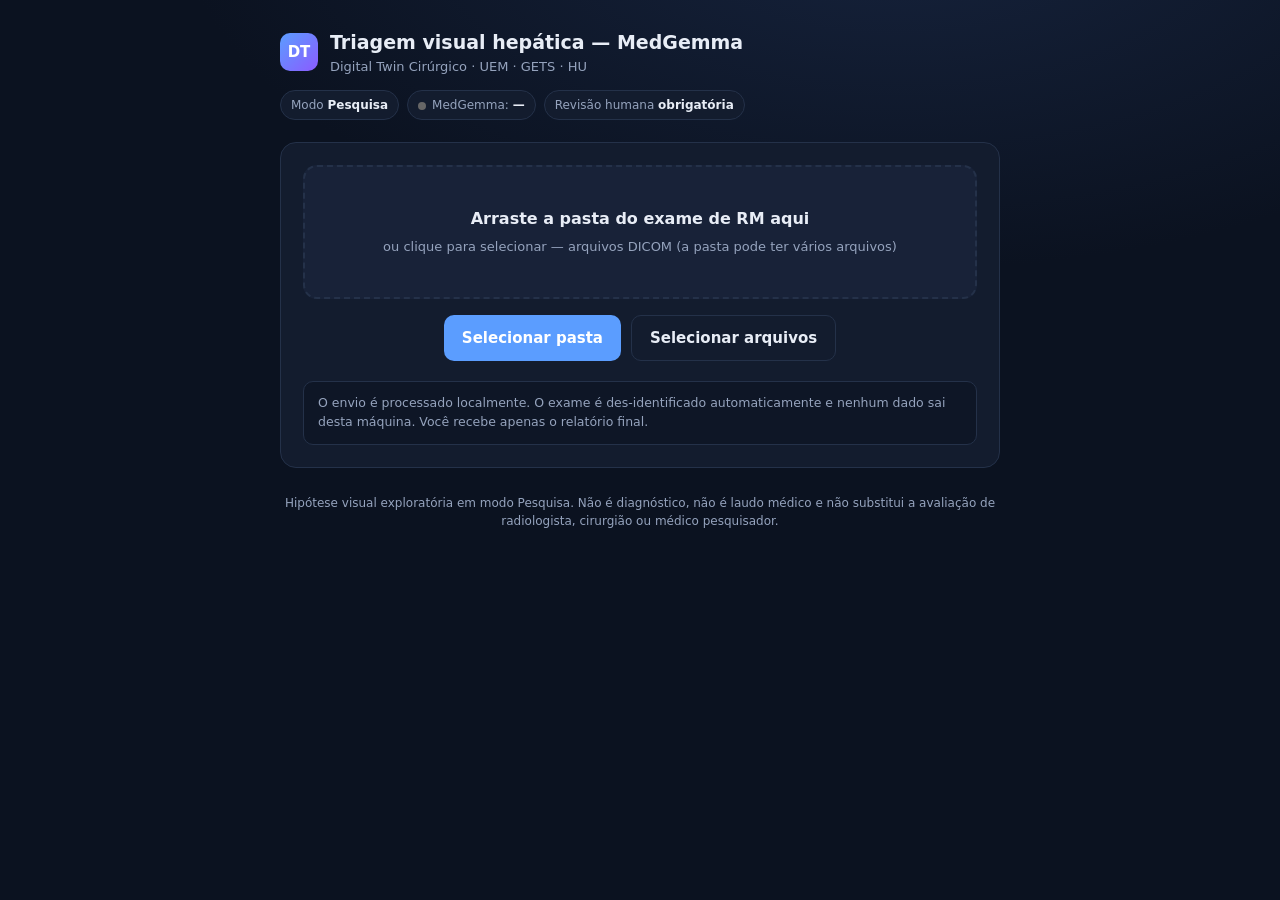
==== webapp/static/index.html @ 275a1f9d "feat: integrate MedGemma screening and web workflow" ====
<!DOCTYPE html>
<html lang="pt-BR">
<head>
<meta charset="UTF-8" />
<meta name="viewport" content="width=device-width, initial-scale=1.0" />
<title>Triagem Hepática — MedGemma (Pesquisa)</title>
<style>
  :root{
    --bg:#0b1220; --panel:#131c2e; --panel2:#182238; --line:#243149;
    --ink:#e8edf6; --mut:#95a3bd; --acc:#5b9dff; --acc2:#3f7fe0;
    --pos:#f2a33c; --neg:#39c07f; --inc:#8aa0c0; --warn:#e2b93b;
  }
  *{box-sizing:border-box}
  body{margin:0;background:radial-gradient(1200px 600px at 70% -10%,#16233d 0,var(--bg) 60%);
    color:var(--ink);font:15px/1.5 system-ui,Segoe UI,Roboto,Arial,sans-serif;min-height:100vh}
  .wrap{max-width:760px;margin:0 auto;padding:28px 20px 60px}
  header{display:flex;align-items:center;gap:12px;margin-bottom:6px}
  .logo{width:38px;height:38px;border-radius:10px;background:linear-gradient(135deg,var(--acc),#8b5bff);
    display:grid;place-items:center;font-weight:800;color:#fff}
  h1{font-size:19px;margin:0}
  .sub{color:var(--mut);font-size:13px;margin:0}
  .badges{display:flex;gap:8px;margin:14px 0 22px;flex-wrap:wrap}
  .chip{font-size:12px;padding:5px 10px;border-radius:999px;border:1px solid var(--line);
    background:var(--panel);color:var(--mut)}
  .chip b{color:var(--ink)}
  .dot{display:inline-block;width:8px;height:8px;border-radius:50%;margin-right:6px;vertical-align:middle}
  .card{background:var(--panel);border:1px solid var(--line);border-radius:16px;padding:22px}
  .drop{border:2px dashed var(--line);border-radius:14px;padding:40px 20px;text-align:center;
    cursor:pointer;transition:.15s;background:var(--panel2)}
  .drop:hover,.drop.hot{border-color:var(--acc);background:#1b2740}
  .drop .big{font-size:16px;font-weight:600}
  .drop .small{color:var(--mut);font-size:13px;margin-top:6px}
  .btns{display:flex;gap:10px;justify-content:center;margin-top:16px;flex-wrap:wrap}
  button{font:inherit;border:0;border-radius:10px;padding:11px 18px;cursor:pointer;font-weight:600}
  .primary{background:var(--acc);color:#fff}.primary:hover{background:var(--acc2)}
  .ghost{background:transparent;color:var(--ink);border:1px solid var(--line)}
  .hidden{display:none}
  .prog{height:10px;border-radius:999px;background:#0e1626;overflow:hidden;border:1px solid var(--line)}
  .bar{height:100%;width:5%;background:linear-gradient(90deg,var(--acc),#8b5bff);transition:width .5s}
  .step{margin-top:14px;color:var(--mut);font-size:14px;display:flex;align-items:center;gap:10px}
  .spin{width:16px;height:16px;border:2px solid var(--line);border-top-color:var(--acc);border-radius:50%;
    animation:sp 1s linear infinite}
  @keyframes sp{to{transform:rotate(360deg)}}
  .verdict{display:flex;align-items:center;gap:14px;margin-bottom:4px}
  .vbadge{font-size:15px;font-weight:800;letter-spacing:.5px;padding:8px 14px;border-radius:10px}
  .v-POSITIVA{background:rgba(242,163,60,.15);color:var(--pos);border:1px solid rgba(242,163,60,.4)}
  .v-NEGATIVA{background:rgba(57,192,127,.13);color:var(--neg);border:1px solid rgba(57,192,127,.4)}
  .v-INCONCLUSIVA{background:rgba(138,160,192,.13);color:var(--inc);border:1px solid rgba(138,160,192,.4)}
  .v-FALHA{background:rgba(226,185,59,.12);color:var(--warn);border:1px solid rgba(226,185,59,.4)}
  h2{font-size:16px;margin:18px 0 6px}
  .field{margin-top:12px}
  .field .k{font-size:12px;color:var(--mut);text-transform:uppercase;letter-spacing:.4px}
  .field .v{margin-top:3px}
  ul{margin:6px 0 0;padding-left:18px}li{margin:2px 0}
  .meta{display:flex;gap:8px;flex-wrap:wrap;margin-top:8px}
  .conf{font-weight:700;text-transform:capitalize}
  .note{margin-top:20px;padding:12px 14px;border-radius:10px;background:#0e1626;border:1px solid var(--line);
    color:var(--mut);font-size:12.5px}
  .err-ico{font-size:30px}
  footer{color:var(--mut);font-size:12px;text-align:center;margin-top:26px}
  a{color:var(--acc)}
</style>
</head>
<body>
<div class="wrap">
  <header>
    <div class="logo">DT</div>
    <div>
      <h1>Triagem visual hepática — MedGemma</h1>
      <p class="sub">Digital Twin Cirúrgico · UEM · GETS · HU</p>
    </div>
  </header>

  <div class="badges">
    <span class="chip">Modo <b>Pesquisa</b></span>
    <span class="chip" id="backendChip"><span class="dot" style="background:#666"></span>MedGemma: <b id="backendState">verificando…</b></span>
    <span class="chip">Revisão humana <b>obrigatória</b></span>
  </div>

  <!-- UPLOAD -->
  <div class="card" id="uploadCard">
    <div class="drop" id="drop">
      <div class="big">Arraste a pasta do exame de RM aqui</div>
      <div class="small">ou clique para selecionar — arquivos DICOM (a pasta pode ter vários arquivos)</div>
    </div>
    <div class="btns">
      <button class="primary" id="pickFolder">Selecionar pasta</button>
      <button class="ghost" id="pickFiles">Selecionar arquivos</button>
    </div>
    <input id="folderInput" type="file" webkitdirectory directory multiple class="hidden" />
    <input id="fileInput" type="file" multiple class="hidden" />
    <div class="note">O envio é processado localmente. O exame é des-identificado automaticamente
      e nenhum dado sai desta máquina. Você recebe apenas o relatório final.</div>
  </div>

  <!-- PROGRESS -->
  <div class="card hidden" id="progCard">
    <div class="prog"><div class="bar" id="bar"></div></div>
    <div class="step"><div class="spin"></div><span id="stepLabel">Enviando…</span></div>
    <div class="note">Processando: leitura, des-identificação, segmentação do fígado e análise MedGemma —
      tudo automático. Isso pode levar de alguns segundos a alguns minutos.</div>
  </div>

  <!-- RESULT -->
  <div class="card hidden" id="resultCard"></div>

  <div class="btns hidden" id="againBtns">
    <button class="primary" id="again">Nova análise</button>
  </div>

  <footer>
    Hipótese visual exploratória em modo Pesquisa. Não é diagnóstico, não é laudo médico e não
    substitui a avaliação de radiologista, cirurgião ou médico pesquisador.
  </footer>
</div>

<script>
const $ = s => document.querySelector(s);
const show = (el,on)=>el.classList.toggle('hidden',!on);
const STEP_LABELS = {recebendo:'Recebendo exame',ingestao:'Lendo e des-identificando o exame',
  segmentacao:'Segmentando o fígado',montagem:'Preparando a análise',
  medgemma:'Analisando com MedGemma',concluido:'Concluído'};

async function refreshBackend(){
  try{
    const r = await (await fetch('/api/health')).json();
    const map = {pronto:['#39c07f','pronto'],carregando:['#e2b93b','carregando…'],desligado:['#e26060','desligado']};
    const [c,t] = map[r.backend]||['#666','—'];
    $('#backendChip').querySelector('.dot').style.background=c;
    $('#backendState').textContent=t;
  }catch{ $('#backendState').textContent='—'; }
}
refreshBackend(); setInterval(refreshBackend, 8000);

// ---- coleta de arquivos (pasta ou avulsos), preservando caminho relativo ----
async function entryFiles(entry, base, out){
  if(entry.isFile){
    await new Promise(res=>entry.file(f=>{out.push({file:f,rel:base+entry.name});res();}));
  }else if(entry.isDirectory){
    const rd = entry.createReader();
    const ents = await new Promise(res=>rd.readEntries(res));
    for(const e of ents) await entryFiles(e, base+entry.name+'/', out);
  }
}
async function fromDrop(dt){
  const items = dt.items ? [...dt.items] : [];
  const out=[];
  const entries = items.map(i=>i.webkitGetAsEntry && i.webkitGetAsEntry()).filter(Boolean);
  if(entries.length){ for(const e of entries) await entryFiles(e,'',out); return out; }
  return [...dt.files].map(f=>({file:f,rel:f.name}));
}
function fromInput(input){
  return [...input.files].map(f=>({file:f, rel:f.webkitRelativePath||f.name}));
}

let polling=null;
async function startAnalysis(items){
  const dicoms = items.filter(x=>x.file.size>0);
  if(!dicoms.length){ return; }
  show($('#uploadCard'),false); show($('#resultCard'),false); show($('#againBtns'),false);
  show($('#progCard'),true); setBar(6,'Enviando exame…');
  const fd = new FormData();
  const rels=[];
  for(const {file,rel} of dicoms){ fd.append('files', file, file.name); rels.push(rel); }
  fd.append('relpaths', JSON.stringify(rels));
  let job;
  try{
    job = await (await fetch('/api/analyze',{method:'POST',body:fd})).json();
  }catch(e){ return renderGraceful({motivo:'Não foi possível enviar o exame ao servidor.',detalhe:''}); }
  if(!job.job_id){ return renderGraceful({motivo:'Falha ao iniciar a análise.',detalhe:''}); }
  poll(job.job_id);
}
function setBar(p,label){ $('#bar').style.width=Math.max(5,p)+'%'; if(label) $('#stepLabel').textContent=label; }
function poll(id){
  clearInterval(polling);
  polling=setInterval(async()=>{
    let s;
    try{ s = await (await fetch('/api/status/'+id)).json(); }catch{ return; }
    setBar(s.progress||10, STEP_LABELS[s.step]||'Processando…');
    if(s.state==='done'){ clearInterval(polling); renderResult(s.result); }
  }, 1500);
}

function el(tag,cls,html){const e=document.createElement(tag);if(cls)e.className=cls;if(html!=null)e.innerHTML=html;return e;}
function field(k,v){const f=el('div','field');f.appendChild(el('div','k',k));f.appendChild(el('div','v',v));return f;}
function list(arr){ if(!arr||!arr.length) return '<span style="color:var(--mut)">—</span>';
  return '<ul>'+arr.map(x=>'<li>'+escapeHtml(String(x))+'</li>').join('')+'</ul>'; }
function escapeHtml(s){return s.replace(/[&<>"]/g,c=>({'&':'&amp;','<':'&lt;','>':'&gt;','"':'&quot;'}[c]));}

function renderResult(result){
  show($('#progCard'),false); show($('#againBtns'),true); show($('#resultCard'),true);
  if(!result || result.status!=='concluido') return renderGraceful(result||{});
  const rep = result.report||{};
  const verdict = (rep.resultado_hipotese||'INCONCLUSIVA').toUpperCase();
  const c = $('#resultCard'); c.innerHTML='';
  const head = el('div','verdict');
  head.appendChild(el('span','vbadge v-'+(['POSITIVA','NEGATIVA','INCONCLUSIVA'].includes(verdict)?verdict:'INCONCLUSIVA'), verdict));
  head.appendChild(el('div','', '<div style="font-weight:700">Hipótese visual</div><div class="sub">Triagem em modo Pesquisa</div>'));
  c.appendChild(head);
  c.appendChild(field('Resumo do achado', escapeHtml(rep.resumo_do_achado||'—')));
  c.appendChild(field('Localização aproximada', escapeHtml(rep.localizacao_aproximada||'—')));
  c.appendChild(field('Sinais visuais observados', list(rep.sinais_visuais_observados)));
  const conf = field('Confiança', '<span class="conf">'+escapeHtml(rep.confianca||'—')+'</span>');
  c.appendChild(conf);
  c.appendChild(field('Limitações da análise', list(rep.limitacoes_da_analise)));
  const meta = el('div','meta');
  meta.appendChild(el('span','chip','Modelo: <b>'+escapeHtml(result.model_version||'MedGemma')+'</b>'));
  meta.appendChild(el('span','chip','Escala: <b>'+escapeHtml(result.model_parameter_scale||'—')+'</b>'));
  meta.appendChild(el('span','chip','Status: <b>revisão humana obrigatória</b>'));
  c.appendChild(meta);
  c.appendChild(el('div','note', escapeHtml(result.disclaimer||'')));
}
function renderGraceful(r){
  show($('#progCard'),false); show($('#againBtns'),true); show($('#resultCard'),true);
  const c=$('#resultCard'); c.innerHTML='';
  const head=el('div','verdict');
  head.appendChild(el('span','vbadge v-FALHA','ANÁLISE NÃO CONCLUÍDA'));
  head.appendChild(el('div','','<div style="font-weight:700">'+escapeHtml(r.titulo||'Não foi possível concluir')+'</div>'));
  c.appendChild(head);
  c.appendChild(field('O que aconteceu', escapeHtml(r.motivo||'Não foi possível concluir a análise deste exame.')));
  c.appendChild(el('div','note','Nenhum resultado clínico foi gerado. O sistema nunca inventa um achado: quando '+
    'algo impede a análise, ele avisa em vez de produzir um relatório falso.<br><br>'+escapeHtml(r.disclaimer||'')));
}

// ---- eventos ----
const drop=$('#drop');
drop.addEventListener('click',()=>$('#folderInput').click());
$('#pickFolder').addEventListener('click',()=>$('#folderInput').click());
$('#pickFiles').addEventListener('click',()=>$('#fileInput').click());
$('#folderInput').addEventListener('change',e=>startAnalysis(fromInput(e.target)));
$('#fileInput').addEventListener('change',e=>startAnalysis(fromInput(e.target)));
;['dragenter','dragover'].forEach(ev=>drop.addEventListener(ev,e=>{e.preventDefault();drop.classList.add('hot');}));
;['dragleave','drop'].forEach(ev=>drop.addEventListener(ev,e=>{e.preventDefault();drop.classList.remove('hot');}));
drop.addEventListener('drop',async e=>{ const items=await fromDrop(e.dataTransfer); startAnalysis(items); });
$('#again').addEventListener('click',()=>{
  show($('#resultCard'),false); show($('#againBtns'),false); show($('#uploadCard'),true);
  $('#folderInput').value=''; $('#fileInput').value='';
});
</script>
</body>
</html>
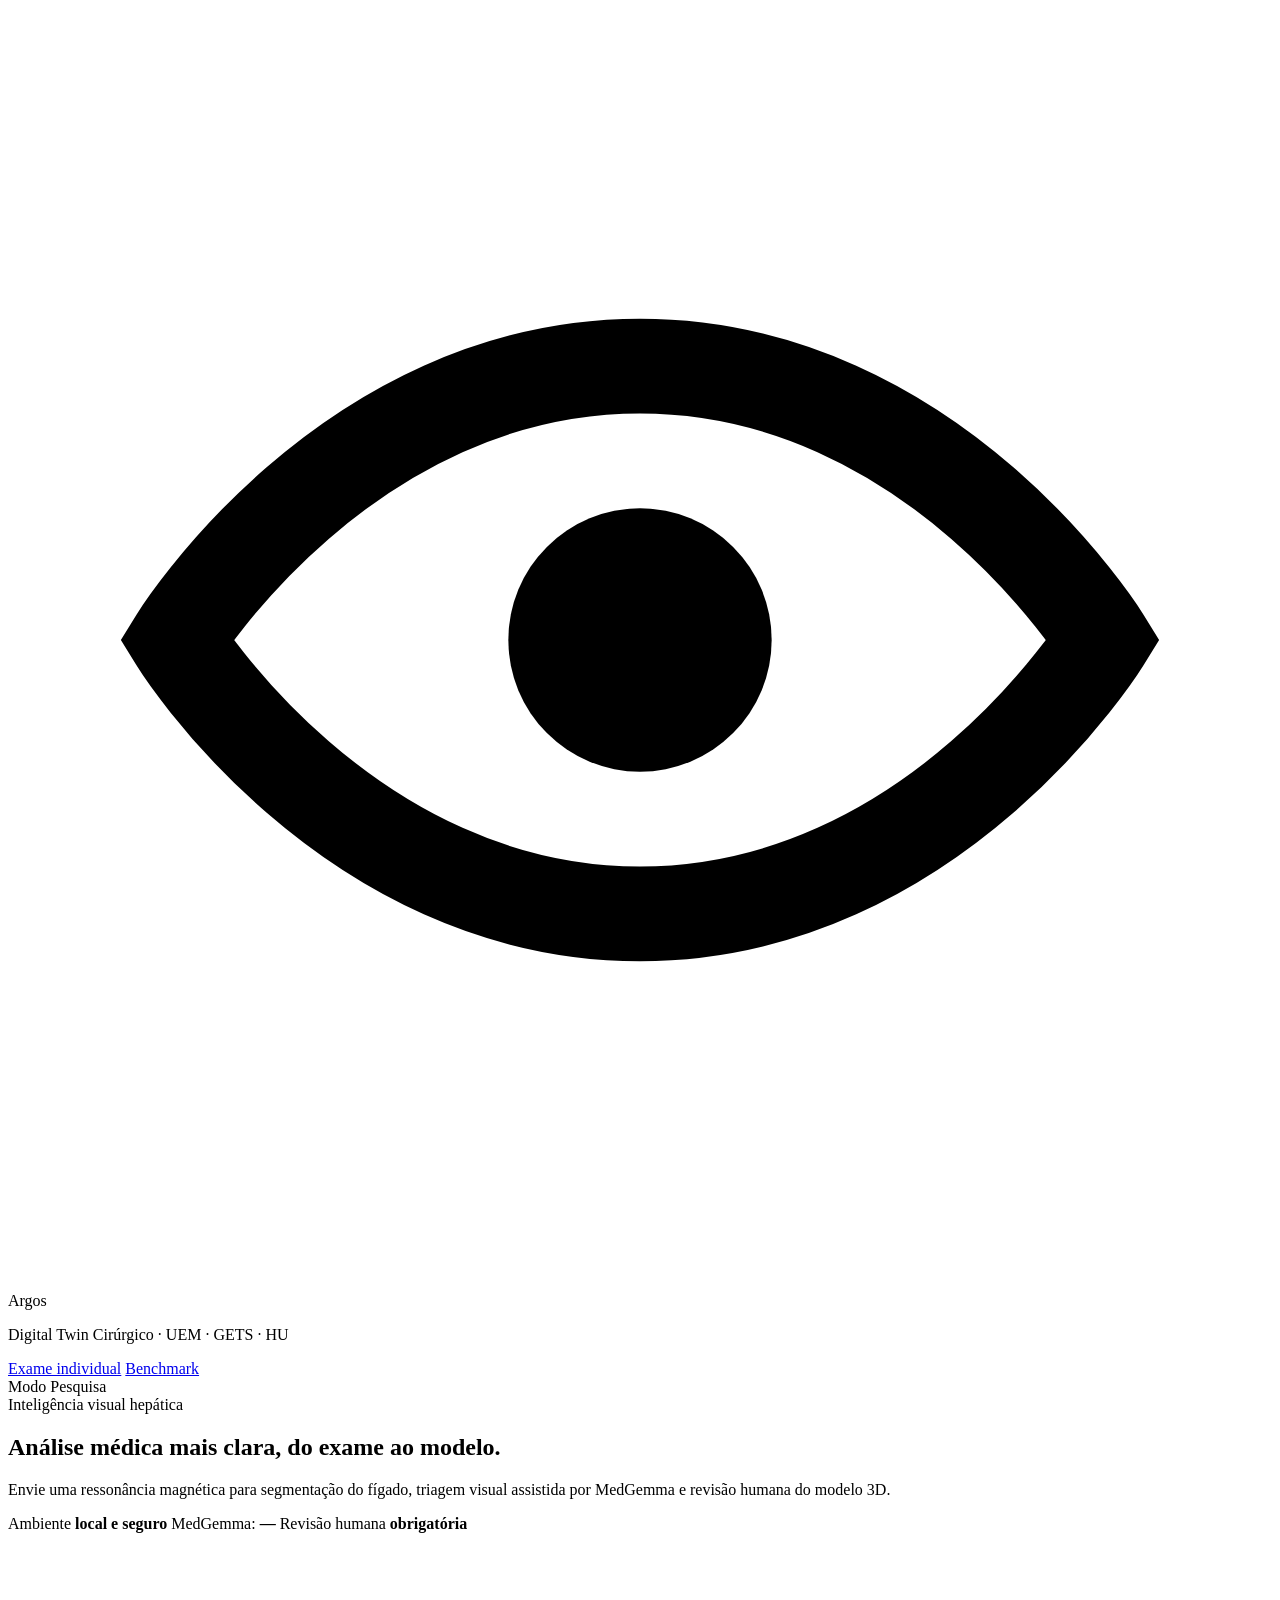
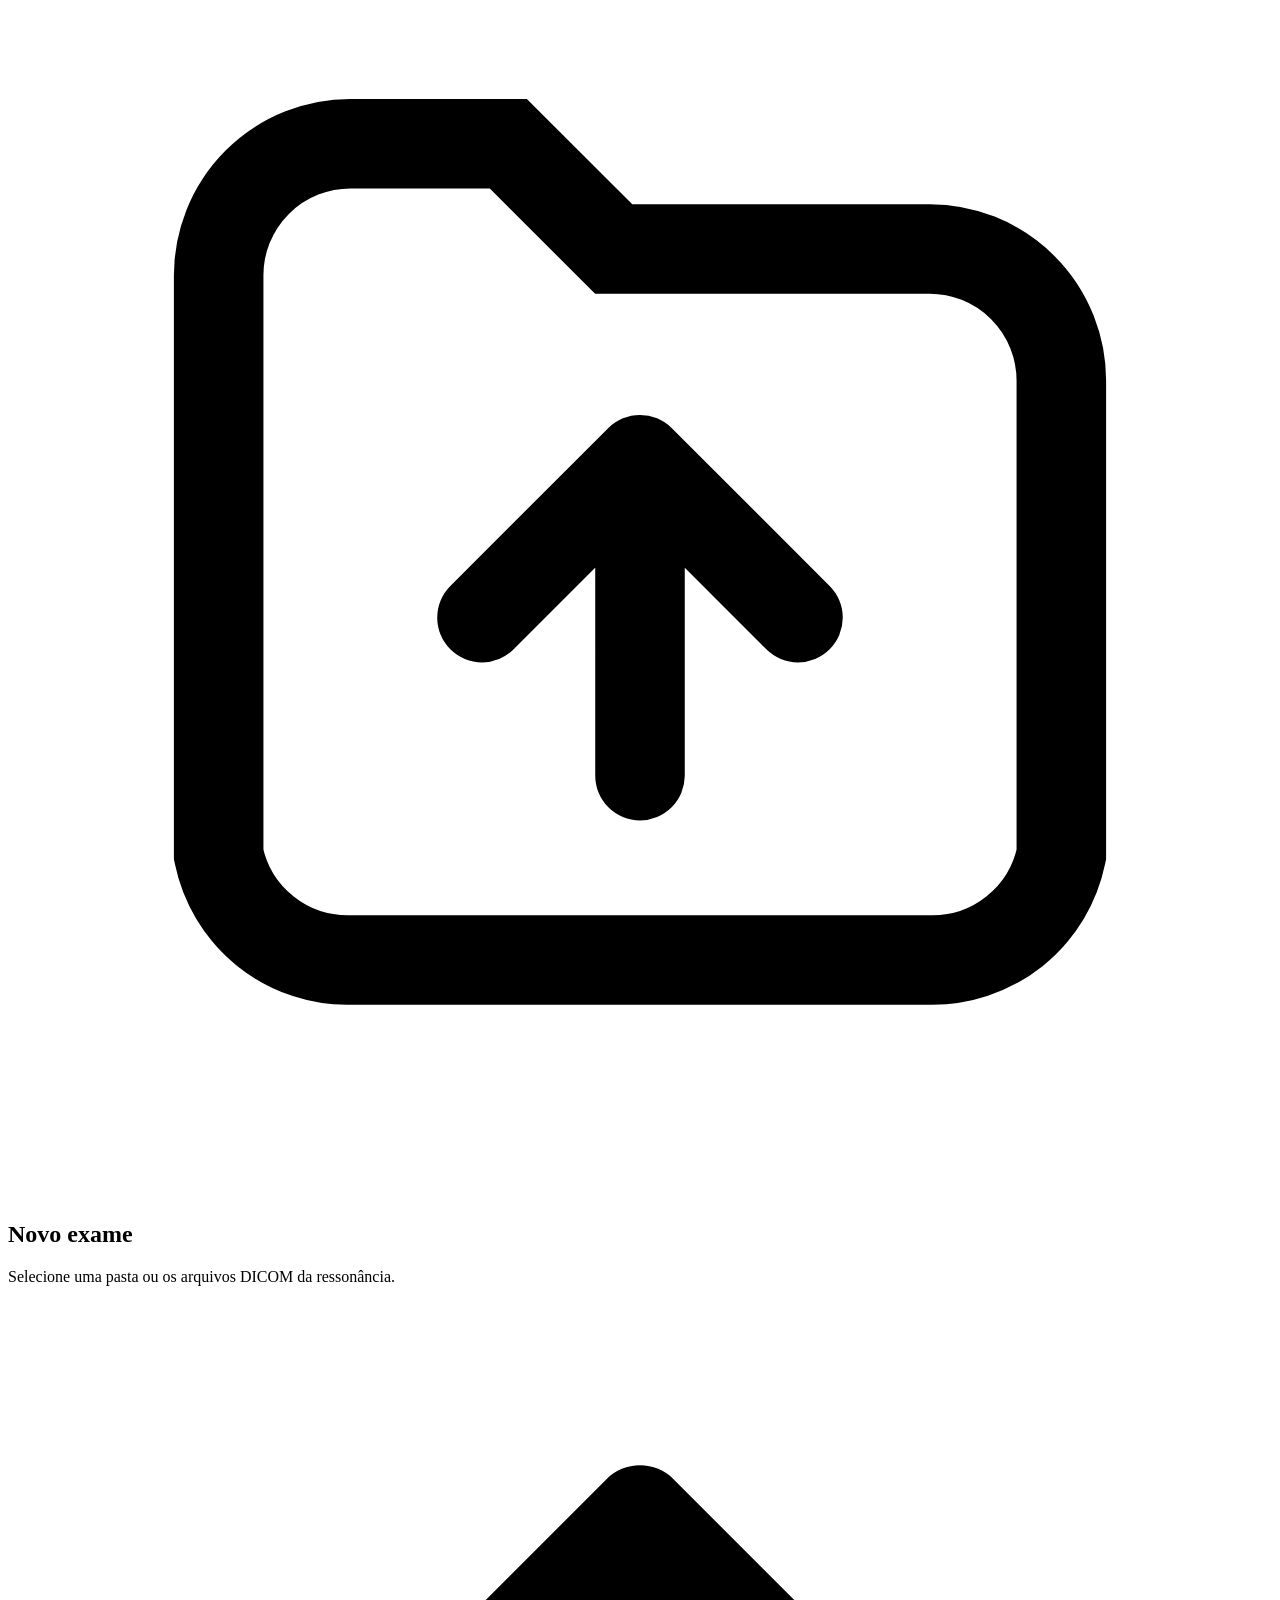
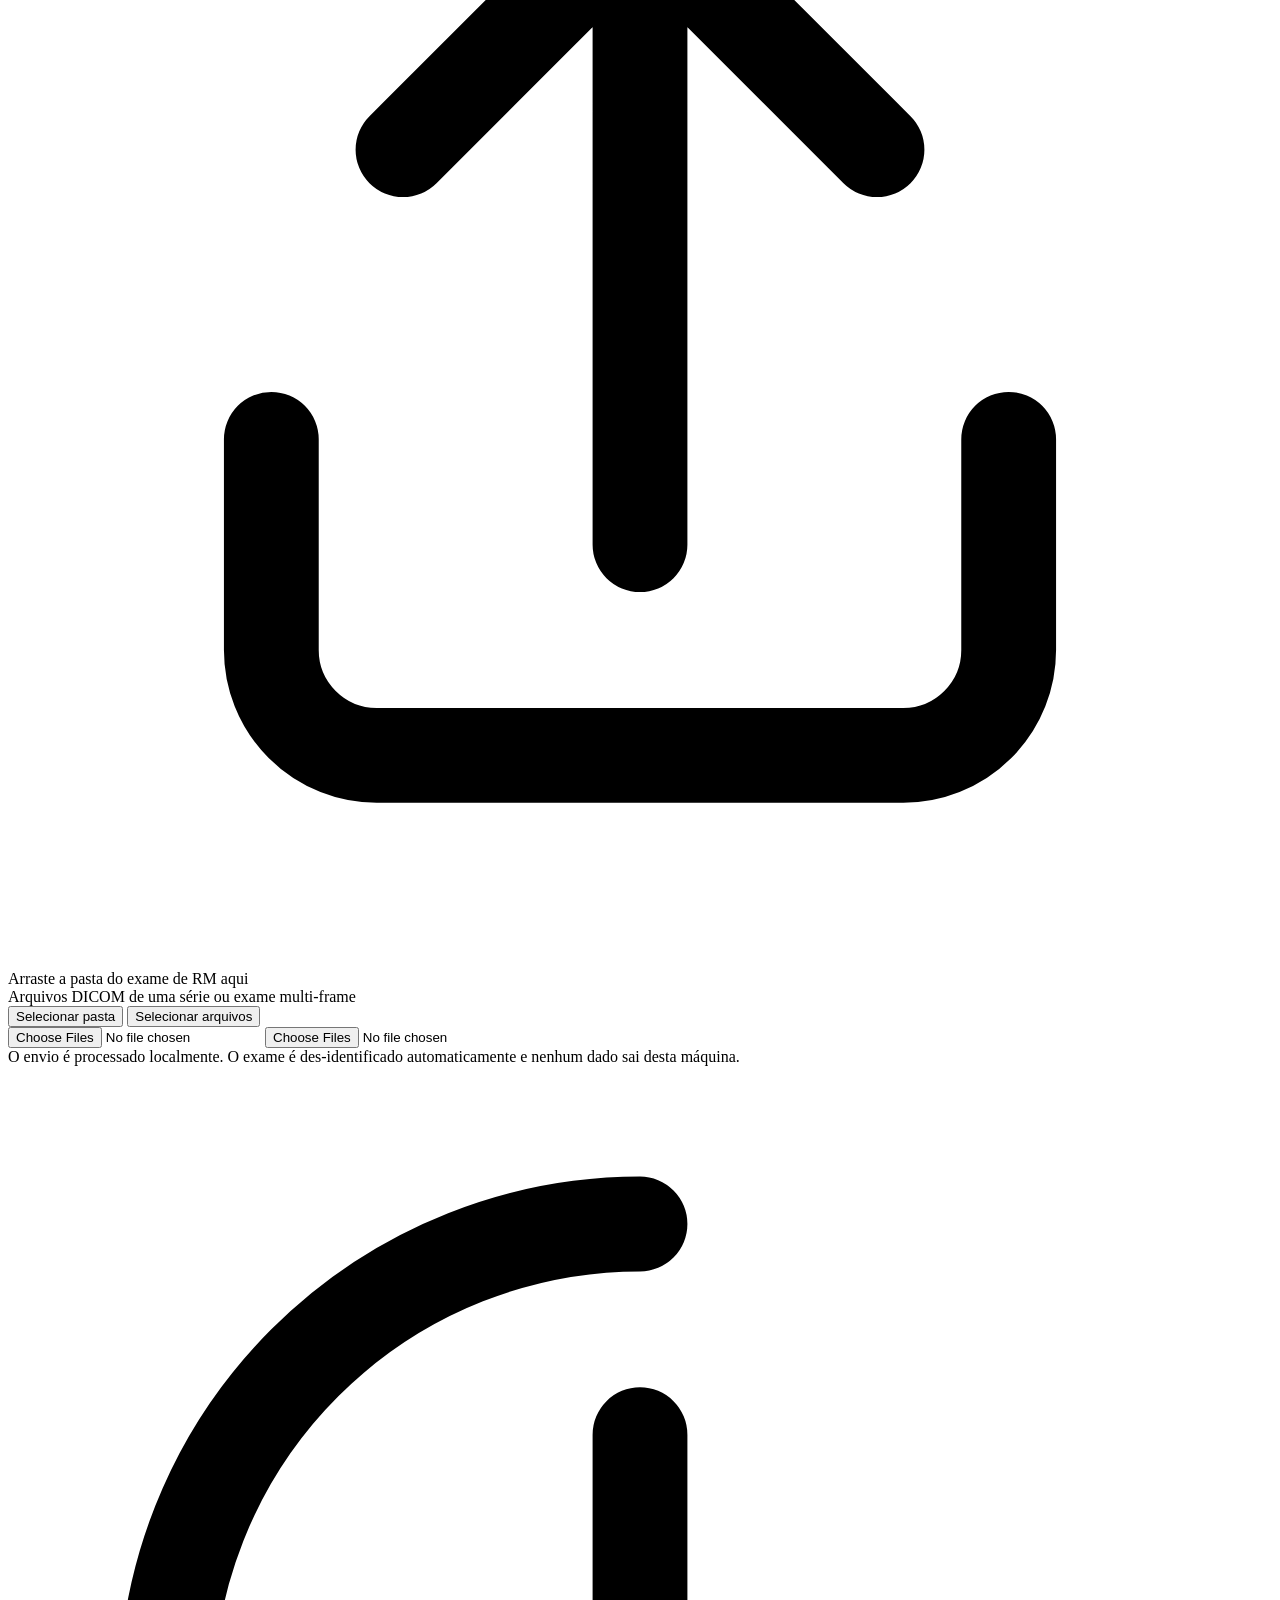
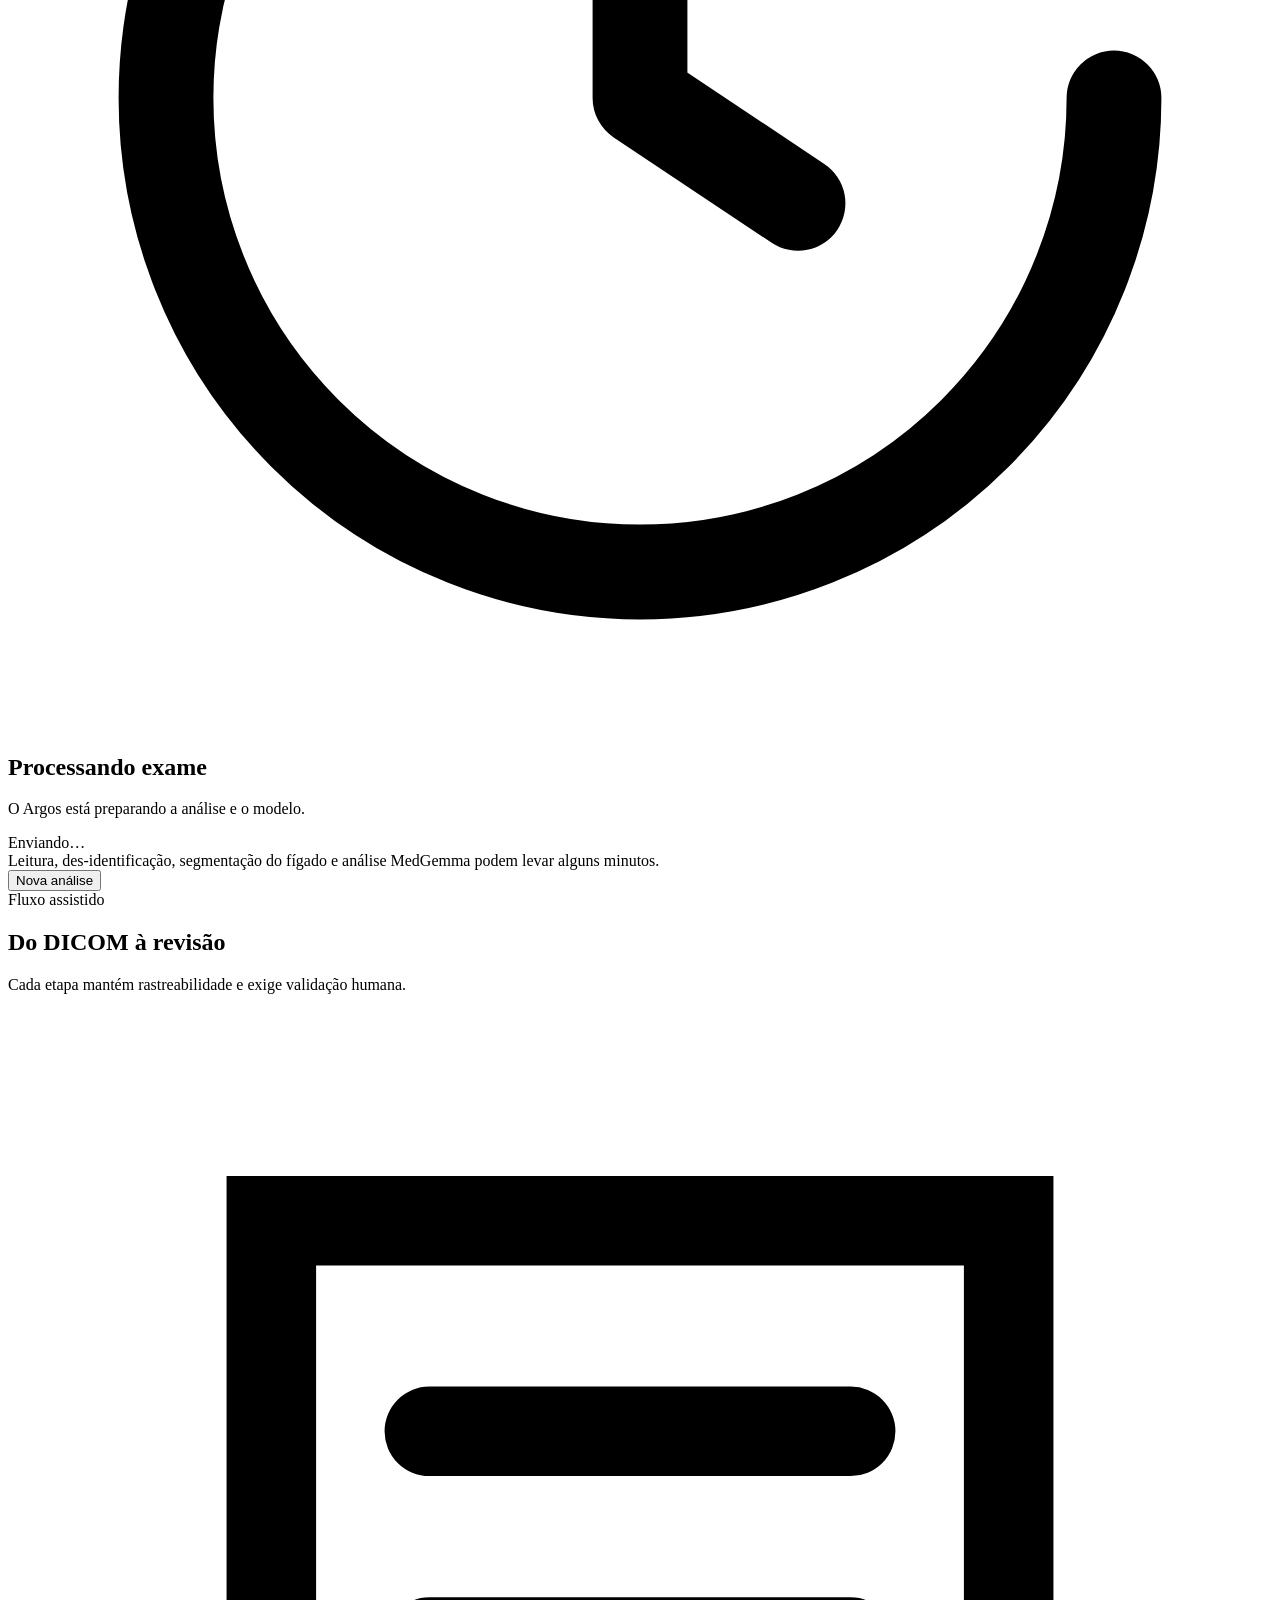
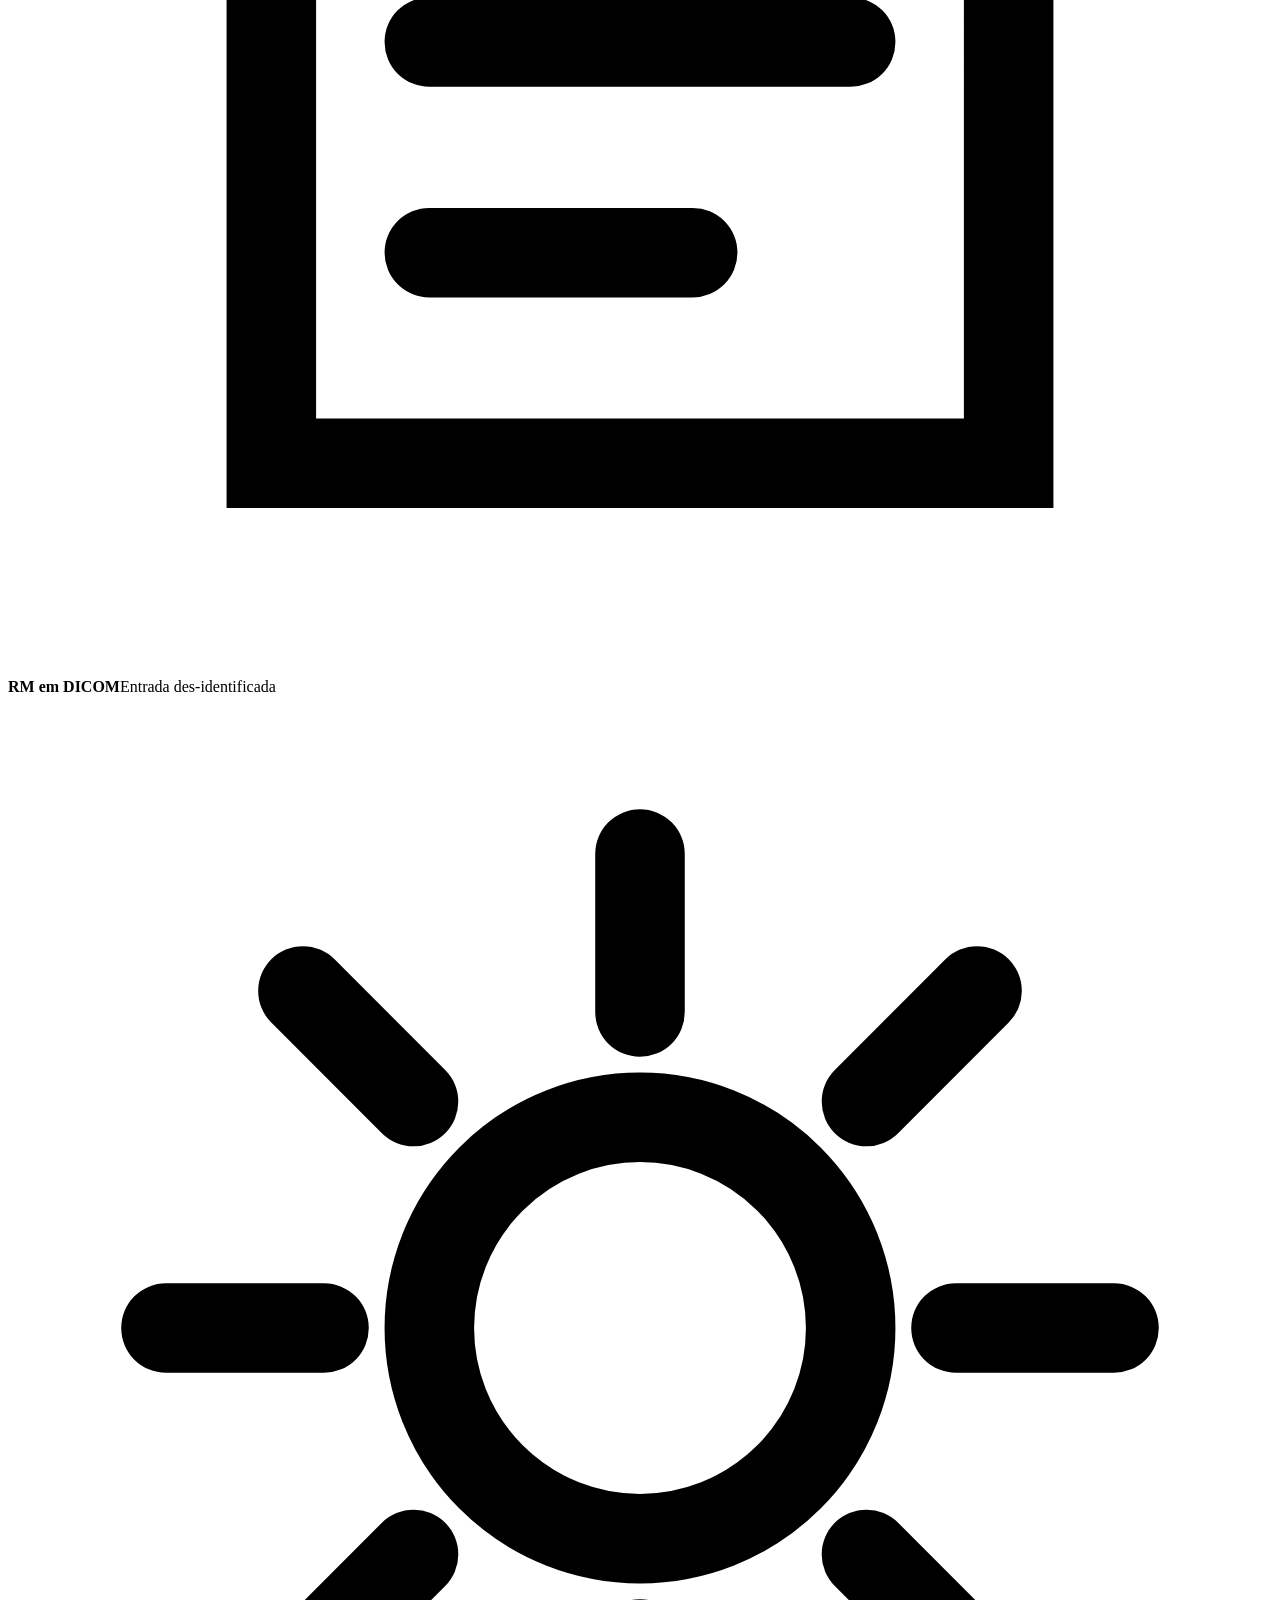
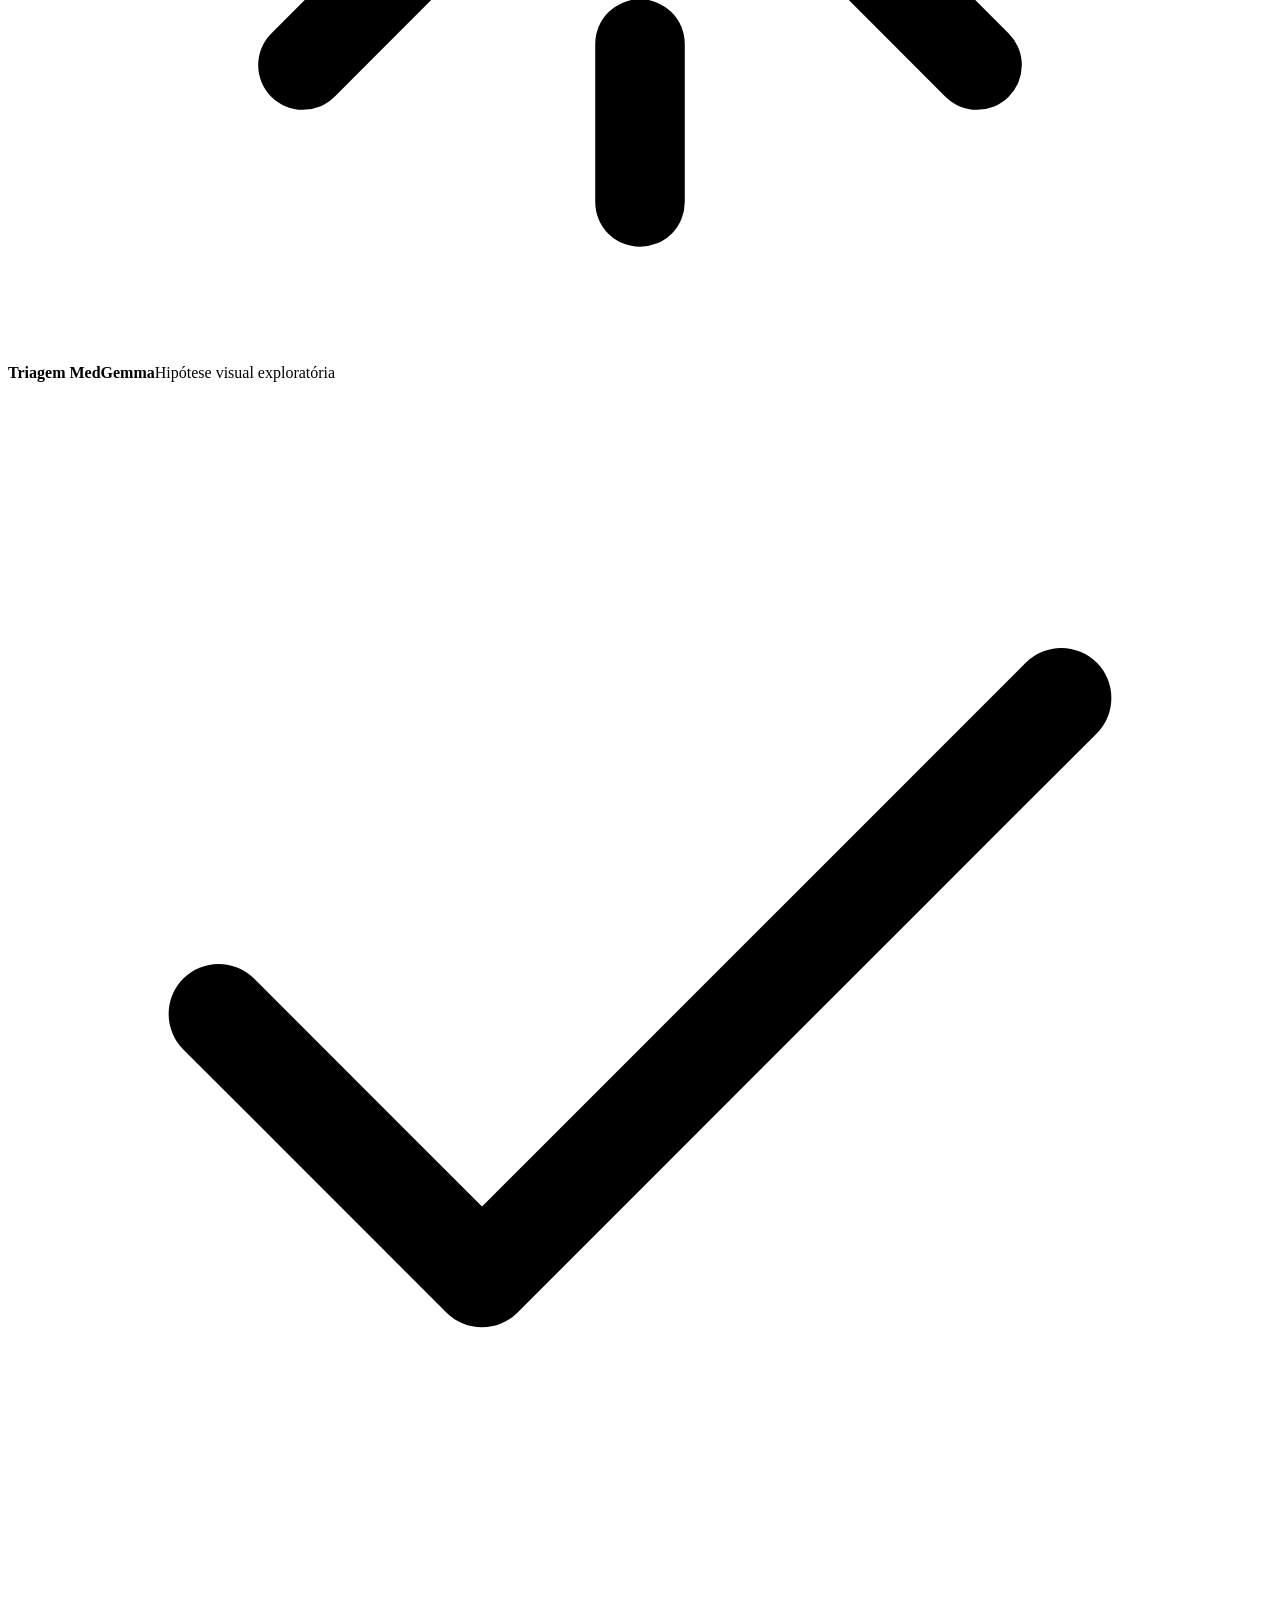
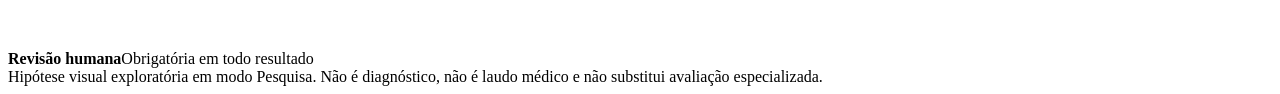
==== commit 85096c40: "chore(sync): alinha o repositório ao código atual (Windows+MAC) Traz o código autoritativo atual por" ====
--- a/webapp/static/index.html
+++ b/webapp/static/index.html
@@ -3,115 +3,90 @@
 <head>
 <meta charset="UTF-8" />
 <meta name="viewport" content="width=device-width, initial-scale=1.0" />
-<title>Triagem Hepática — MedGemma (Pesquisa)</title>
-<style>
-  :root{
-    --bg:#0b1220; --panel:#131c2e; --panel2:#182238; --line:#243149;
-    --ink:#e8edf6; --mut:#95a3bd; --acc:#5b9dff; --acc2:#3f7fe0;
-    --pos:#f2a33c; --neg:#39c07f; --inc:#8aa0c0; --warn:#e2b93b;
-  }
-  *{box-sizing:border-box}
-  body{margin:0;background:radial-gradient(1200px 600px at 70% -10%,#16233d 0,var(--bg) 60%);
-    color:var(--ink);font:15px/1.5 system-ui,Segoe UI,Roboto,Arial,sans-serif;min-height:100vh}
-  .wrap{max-width:760px;margin:0 auto;padding:28px 20px 60px}
-  header{display:flex;align-items:center;gap:12px;margin-bottom:6px}
-  .logo{width:38px;height:38px;border-radius:10px;background:linear-gradient(135deg,var(--acc),#8b5bff);
-    display:grid;place-items:center;font-weight:800;color:#fff}
-  h1{font-size:19px;margin:0}
-  .sub{color:var(--mut);font-size:13px;margin:0}
-  .badges{display:flex;gap:8px;margin:14px 0 22px;flex-wrap:wrap}
-  .chip{font-size:12px;padding:5px 10px;border-radius:999px;border:1px solid var(--line);
-    background:var(--panel);color:var(--mut)}
-  .chip b{color:var(--ink)}
-  .dot{display:inline-block;width:8px;height:8px;border-radius:50%;margin-right:6px;vertical-align:middle}
-  .card{background:var(--panel);border:1px solid var(--line);border-radius:16px;padding:22px}
-  .drop{border:2px dashed var(--line);border-radius:14px;padding:40px 20px;text-align:center;
-    cursor:pointer;transition:.15s;background:var(--panel2)}
-  .drop:hover,.drop.hot{border-color:var(--acc);background:#1b2740}
-  .drop .big{font-size:16px;font-weight:600}
-  .drop .small{color:var(--mut);font-size:13px;margin-top:6px}
-  .btns{display:flex;gap:10px;justify-content:center;margin-top:16px;flex-wrap:wrap}
-  button{font:inherit;border:0;border-radius:10px;padding:11px 18px;cursor:pointer;font-weight:600}
-  .primary{background:var(--acc);color:#fff}.primary:hover{background:var(--acc2)}
-  .ghost{background:transparent;color:var(--ink);border:1px solid var(--line)}
-  .hidden{display:none}
-  .prog{height:10px;border-radius:999px;background:#0e1626;overflow:hidden;border:1px solid var(--line)}
-  .bar{height:100%;width:5%;background:linear-gradient(90deg,var(--acc),#8b5bff);transition:width .5s}
-  .step{margin-top:14px;color:var(--mut);font-size:14px;display:flex;align-items:center;gap:10px}
-  .spin{width:16px;height:16px;border:2px solid var(--line);border-top-color:var(--acc);border-radius:50%;
-    animation:sp 1s linear infinite}
-  @keyframes sp{to{transform:rotate(360deg)}}
-  .verdict{display:flex;align-items:center;gap:14px;margin-bottom:4px}
-  .vbadge{font-size:15px;font-weight:800;letter-spacing:.5px;padding:8px 14px;border-radius:10px}
-  .v-POSITIVA{background:rgba(242,163,60,.15);color:var(--pos);border:1px solid rgba(242,163,60,.4)}
-  .v-NEGATIVA{background:rgba(57,192,127,.13);color:var(--neg);border:1px solid rgba(57,192,127,.4)}
-  .v-INCONCLUSIVA{background:rgba(138,160,192,.13);color:var(--inc);border:1px solid rgba(138,160,192,.4)}
-  .v-FALHA{background:rgba(226,185,59,.12);color:var(--warn);border:1px solid rgba(226,185,59,.4)}
-  h2{font-size:16px;margin:18px 0 6px}
-  .field{margin-top:12px}
-  .field .k{font-size:12px;color:var(--mut);text-transform:uppercase;letter-spacing:.4px}
-  .field .v{margin-top:3px}
-  ul{margin:6px 0 0;padding-left:18px}li{margin:2px 0}
-  .meta{display:flex;gap:8px;flex-wrap:wrap;margin-top:8px}
-  .conf{font-weight:700;text-transform:capitalize}
-  .note{margin-top:20px;padding:12px 14px;border-radius:10px;background:#0e1626;border:1px solid var(--line);
-    color:var(--mut);font-size:12.5px}
-  .err-ico{font-size:30px}
-  footer{color:var(--mut);font-size:12px;text-align:center;margin-top:26px}
-  a{color:var(--acc)}
-</style>
+<title>Argos — Análise hepática assistida</title>
+<link rel="stylesheet" href="/argos.css" />
 </head>
 <body>
-<div class="wrap">
-  <header>
-    <div class="logo">DT</div>
-    <div>
-      <h1>Triagem visual hepática — MedGemma</h1>
-      <p class="sub">Digital Twin Cirúrgico · UEM · GETS · HU</p>
+<div class="app-shell">
+  <header class="app-header">
+    <div class="brand">
+      <div class="brand-mark" aria-hidden="true">
+        <svg viewBox="0 0 24 24" fill="none"><path d="M3.2 12s3.2-5.2 8.8-5.2S20.8 12 20.8 12 17.6 17.2 12 17.2 3.2 12 3.2 12Z" stroke="currentColor" stroke-width="1.8"/><circle cx="12" cy="12" r="2.5" fill="currentColor"/></svg>
+      </div>
+      <div><p class="brand-name">Argos</p><p class="brand-subtitle">Digital Twin Cirúrgico · UEM · GETS · HU</p></div>
     </div>
+    <nav class="app-nav" aria-label="Navegação principal">
+      <a class="active" href="/">Exame individual</a>
+      <a href="/benchmark.html">Benchmark</a>
+    </nav>
+    <div class="header-context"><span class="research-pill">Modo Pesquisa</span></div>
   </header>
 
-  <div class="badges">
-    <span class="chip">Modo <b>Pesquisa</b></span>
-    <span class="chip" id="backendChip"><span class="dot" style="background:#666"></span>MedGemma: <b id="backendState">verificando…</b></span>
-    <span class="chip">Revisão humana <b>obrigatória</b></span>
-  </div>
-
-  <!-- UPLOAD -->
-  <div class="card" id="uploadCard">
-    <div class="drop" id="drop">
-      <div class="big">Arraste a pasta do exame de RM aqui</div>
-      <div class="small">ou clique para selecionar — arquivos DICOM (a pasta pode ter vários arquivos)</div>
+  <main class="page">
+    <section class="page-hero">
+      <div class="hero-copy">
+        <div class="eyebrow">Inteligência visual hepática</div>
+        <h1 class="page-title">Análise médica mais clara, do exame ao modelo.</h1>
+        <p class="page-lead">Envie uma ressonância magnética para segmentação do fígado, triagem visual assistida por MedGemma e revisão humana do modelo 3D.</p>
+        <div class="status-row">
+          <span class="chip">Ambiente <b>local e seguro</b></span>
+          <span class="chip" id="backendChip"><span class="dot" style="background:#8da099"></span>MedGemma: <b id="backendState">verificando…</b></span>
+          <span class="chip">Revisão humana <b>obrigatória</b></span>
+        </div>
+      </div>
+    </section>
+
+    <div class="analysis-grid">
+      <section class="analysis-workspace">
+        <div class="card" id="uploadCard">
+          <div class="section-heading">
+            <span class="section-icon" aria-hidden="true"><svg viewBox="0 0 24 24" fill="none"><path d="M4 17.5V6.5A2.5 2.5 0 0 1 6.5 4h3l2 2h6A2.5 2.5 0 0 1 20 8.5v9a2.5 2.5 0 0 1-2.5 2h-11A2.5 2.5 0 0 1 4 17.5Z" stroke="currentColor" stroke-width="1.7"/><path d="m9 13 3-3 3 3M12 10v6" stroke="currentColor" stroke-width="1.7" stroke-linecap="round" stroke-linejoin="round"/></svg></span>
+            <div><h2>Novo exame</h2><p>Selecione uma pasta ou os arquivos DICOM da ressonância.</p></div>
+          </div>
+          <div class="drop" id="drop">
+            <div class="drop-content">
+              <span class="upload-icon" aria-hidden="true"><svg viewBox="0 0 24 24" fill="none"><path d="M12 16V4m0 0L7.5 8.5M12 4l4.5 4.5M5 14v4a2 2 0 0 0 2 2h10a2 2 0 0 0 2-2v-4" stroke="currentColor" stroke-width="1.8" stroke-linecap="round" stroke-linejoin="round"/></svg></span>
+              <div class="big">Arraste a pasta do exame de RM aqui</div>
+              <div class="small">Arquivos DICOM de uma série ou exame multi-frame</div>
+            </div>
+          </div>
+          <div class="btns">
+            <button class="primary" id="pickFolder">Selecionar pasta</button>
+            <button class="ghost" id="pickFiles">Selecionar arquivos</button>
+          </div>
+          <input id="folderInput" type="file" webkitdirectory directory multiple class="hidden" />
+          <input id="fileInput" type="file" multiple class="hidden" />
+          <div class="note">O envio é processado localmente. O exame é des-identificado automaticamente e nenhum dado sai desta máquina.</div>
+        </div>
+
+        <div class="card hidden" id="progCard">
+          <div class="section-heading">
+            <span class="section-icon" aria-hidden="true"><svg viewBox="0 0 24 24" fill="none"><path d="M12 3a9 9 0 1 0 9 9" stroke="currentColor" stroke-width="1.8" stroke-linecap="round"/><path d="M12 7v5l3 2" stroke="currentColor" stroke-width="1.8" stroke-linecap="round" stroke-linejoin="round"/></svg></span>
+            <div><h2>Processando exame</h2><p>O Argos está preparando a análise e o modelo.</p></div>
+          </div>
+          <div class="prog"><div class="bar" id="bar"></div></div>
+          <div class="step"><div class="spin"></div><span id="stepLabel">Enviando…</span></div>
+          <div class="note">Leitura, des-identificação, segmentação do fígado e análise MedGemma podem levar alguns minutos.</div>
+        </div>
+
+        <div class="card hidden" id="resultCard"></div>
+        <div class="btns hidden" id="againBtns"><button class="primary" id="again">Nova análise</button></div>
+      </section>
+
+      <aside class="card clinical-context">
+        <div class="context-label">Fluxo assistido</div>
+        <h2 class="context-title">Do DICOM à revisão</h2>
+        <p class="context-copy">Cada etapa mantém rastreabilidade e exige validação humana.</p>
+        <div class="context-list">
+          <div class="context-item"><svg viewBox="0 0 24 24" fill="none"><path d="M5 4h14v16H5zM8 8h8M8 12h8M8 16h5" stroke="currentColor" stroke-width="1.7" stroke-linecap="round"/></svg><div><b>RM em DICOM</b><span>Entrada des-identificada</span></div></div>
+          <div class="context-item"><svg viewBox="0 0 24 24" fill="none"><path d="M12 3v3m0 12v3M3 12h3m12 0h3M5.6 5.6l2.1 2.1m8.6 8.6 2.1 2.1m0-12.8-2.1 2.1m-8.6 8.6-2.1 2.1" stroke="currentColor" stroke-width="1.7" stroke-linecap="round"/><circle cx="12" cy="12" r="4" stroke="currentColor" stroke-width="1.7"/></svg><div><b>Triagem MedGemma</b><span>Hipótese visual exploratória</span></div></div>
+          <div class="context-item"><svg viewBox="0 0 24 24" fill="none"><path d="m4 12 5 5L20 6" stroke="currentColor" stroke-width="1.9" stroke-linecap="round" stroke-linejoin="round"/></svg><div><b>Revisão humana</b><span>Obrigatória em todo resultado</span></div></div>
+        </div>
+      </aside>
     </div>
-    <div class="btns">
-      <button class="primary" id="pickFolder">Selecionar pasta</button>
-      <button class="ghost" id="pickFiles">Selecionar arquivos</button>
-    </div>
-    <input id="folderInput" type="file" webkitdirectory directory multiple class="hidden" />
-    <input id="fileInput" type="file" multiple class="hidden" />
-    <div class="note">O envio é processado localmente. O exame é des-identificado automaticamente
-      e nenhum dado sai desta máquina. Você recebe apenas o relatório final.</div>
-  </div>
-
-  <!-- PROGRESS -->
-  <div class="card hidden" id="progCard">
-    <div class="prog"><div class="bar" id="bar"></div></div>
-    <div class="step"><div class="spin"></div><span id="stepLabel">Enviando…</span></div>
-    <div class="note">Processando: leitura, des-identificação, segmentação do fígado e análise MedGemma —
-      tudo automático. Isso pode levar de alguns segundos a alguns minutos.</div>
-  </div>
-
-  <!-- RESULT -->
-  <div class="card hidden" id="resultCard"></div>
-
-  <div class="btns hidden" id="againBtns">
-    <button class="primary" id="again">Nova análise</button>
-  </div>
-
-  <footer>
-    Hipótese visual exploratória em modo Pesquisa. Não é diagnóstico, não é laudo médico e não
-    substitui a avaliação de radiologista, cirurgião ou médico pesquisador.
-  </footer>
+  </main>
+
+  <footer>Hipótese visual exploratória em modo Pesquisa. Não é diagnóstico, não é laudo médico e não substitui avaliação especializada.</footer>
 </div>
 
 <script>
@@ -120,6 +95,8 @@
 const STEP_LABELS = {recebendo:'Recebendo exame',ingestao:'Lendo e des-identificando o exame',
   segmentacao:'Segmentando o fígado',montagem:'Preparando a análise',
   medgemma:'Analisando com MedGemma',concluido:'Concluído'};
+
+STEP_LABELS.modelo_3d='Gerando modelo 3D do fígado';
 
 async function refreshBackend(){
   try{
@@ -209,6 +186,14 @@
   meta.appendChild(el('span','chip','Status: <b>revisão humana obrigatória</b>'));
   c.appendChild(meta);
   c.appendChild(el('div','note', escapeHtml(result.disclaimer||'')));
+  if(result.viewer_ready && result.viewer_url){
+    const actions=el('div','btns');
+    const open=el('button','primary','Visualizar fígado em 3D e revisar');
+    open.onclick=()=>{ window.location.href=result.viewer_url; };
+    actions.appendChild(open); c.appendChild(actions);
+  }else{
+    c.appendChild(el('div','note','O relatório foi concluído, mas o modelo 3D não ficou disponível nesta execução.'));
+  }
 }
 function renderGraceful(r){
   show($('#progCard'),false); show($('#againBtns'),true); show($('#resultCard'),true);
